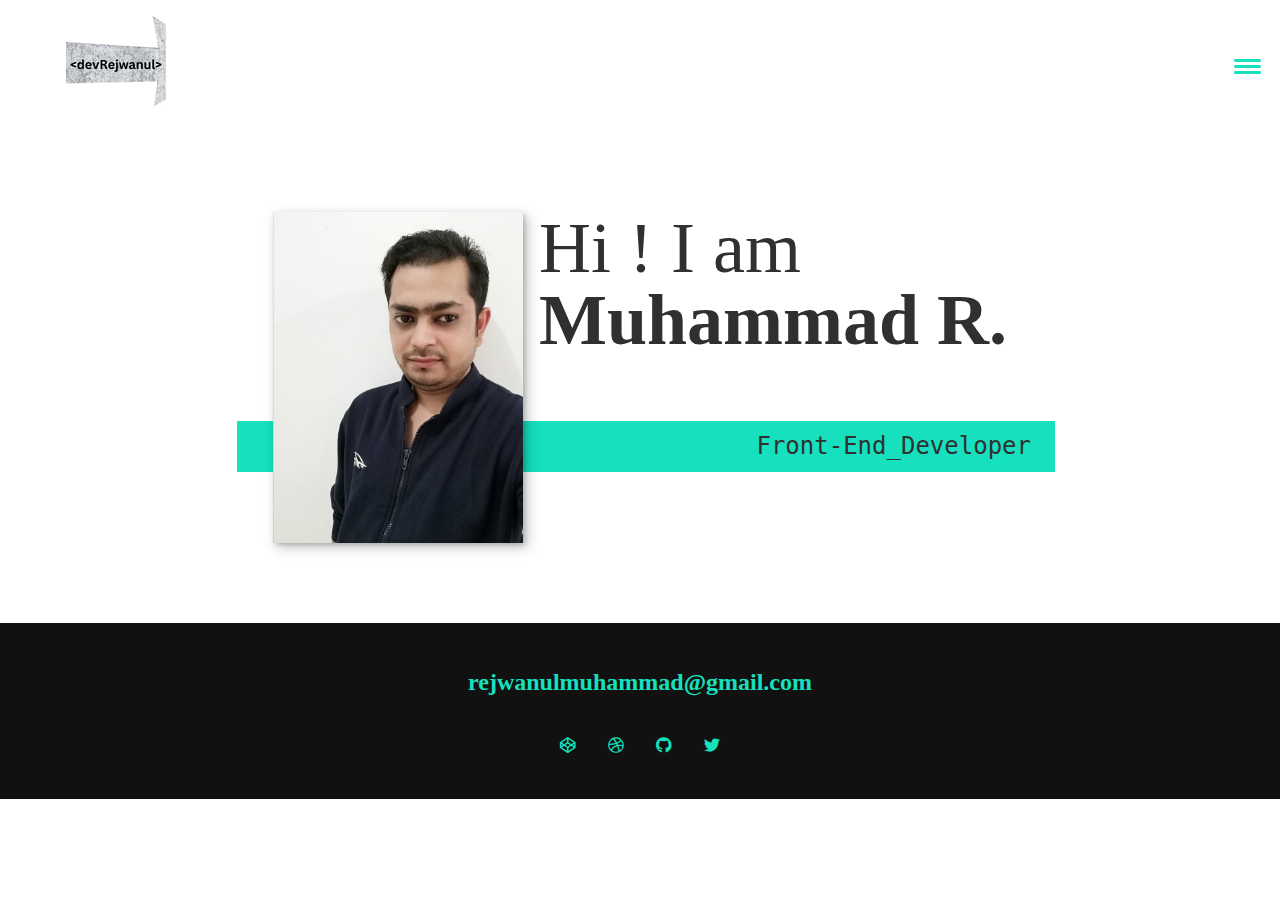
==== otherPage.html @ 14c4367e "90% Done" ====
<!DOCTYPE html>
<html lang="en">
<head>
     <meta charset="UTF-8">
     <meta http-equiv="X-UA-Compatible" content="IE=edge">
     <meta name="viewport" content="width=device-width, initial-scale=1.0">
     <title>myPortfolio</title>
     <link href="https://cdn.jsdelivr.net/npm/bootstrap@5.2.2/dist/css/bootstrap.min.css" rel="stylesheet" integrity="sha384-Zenh87qX5JnK2Jl0vWa8Ck2rdkQ2Bzep5IDxbcnCeuOxjzrPF/et3URy9Bv1WTRi" crossorigin="anonymous">
     <link rel="stylesheet" href="style.css">
     <link href='https://fonts.googleapis.com/css?family=Poppins' rel='stylesheet'>
     <link rel="stylesheet" href="https://use.fontawesome.com/releases/v5.0.7/css/all.css">
</head>
<body>
     <header>
          <div class="logo">
               <img class="img" src="./images/logo.png" alt="" >
          </div>
          <button class="nav-toggle" aria-label="toggle navigation">
               <span class="hamburger"></span>
          </button>
          <nav class="nav">
               <ul class="nav_list" id="nav-list">
                    <li class="nav_item"><a href="#home" class="nav_link">Home</a></li>
                    <li class="nav_item"><a href="#services" class="nav_link">My Services</a></li>
                    <li class="nav_item"><a href="#about" class="nav_link">About me</a></li>
                    <li class="nav_item"><a href="#work" class="nav_link">My Work</a></li>
               </ul>
          </nav>
     </header>




     <section class="intro" id="home">
          <h1 class="section_title section_title--intro">
               Hi ! I am <strong>Muhammad R.</strong>
          </h1>
          <p class="section_subtitle section_subtitle--intro">Front-End_Developer</p>
          <img id="my-img" src="./images/Rajon.jpg" alt="" class="intro_img">
     </section>



     <footer class="footer">
          <a href="mailto:rejwanulmuhammad@gmail.com" class="footer_link">rejwanulmuhammad@gmail.com</a>
          <ul class="social-list">
               <li class="social-list_item">
                    <a class="social-list_link" href="https://codepen.io">
                         <i class="fab fa-codepen"></i>
                    </a>
               </li>
               <li class="social-list_item">
                    <a class="social-list_link" href="https://dribbble.com">
                         <i class="fab fa-dribbble"></i>
                    </a>
               </li>
               <li class="social-list_item">
                    <a class="social-list_link" href="https://github.com">
                         <i class="fab fa-github"></i>
                    </a>
               </li>
               <li class="social-list_item">
                    <a class="social-list_link" href="https://twitter.com">
                         <i class="fab fa-twitter"></i>
                    </a>
               </li>
               
          </ul>
     </footer>
     <script src="main.js"></script>
</body>
</html>
---- style.css ----
.img{
     display: block;
     max-width: 100%;
}
#my-img{
     display: block;
     max-width: 100%;
}
.intro_img{
     box-shadow: var(--bs);
}

html{
     scroll-behavior: smooth;
}

/* custom properties */

*::before,
*::after{
     box-sizing: border-box;
}
:root{
     --ff-primary: 'Source Sans Pro', sans-serrif;
     --ff-secondary: 'Source Code Pro', monospace;

     --fw-reg: 300;
     --fw-bold: 900;

     --clr-light: #fff;
     --clr-dark: #303030;
     --clr-accent: #16e0bd;

     --fs-h1: 3rem;
     --fs-h2: 2.25rem;
     --fs-h3: 1.25rem;
     --fs-body: 1rem;

     --bs: 0.25em 0.25em 0.75em rgba(0,0,0,.25),
           0.125em 0.125em 0.25em rgba(0,0,0,.15); 
}

@media (min-width: 800px) {
     :root{
     --fs-h1: 4.5rem;
     --fs-h2: 3.75rem;
     --fs-h3: 1.5rem;
     --fs-body: 1.125rem;
     }
}

/* general styles */

body{
     background: var(--clr-light);
     color: var(--clr-dark);
     margin: 0;
     font-family: var(--ff-primary);
     font-size: var(--ff-body);
     line-height: 1.6;
}

/* header */

.logo{
     max-width: 200px;
}

header{
     display: flex;
     justify-content: space-between;
     padding: 1em;
}

.nav{
     position: fixed;
     background: var(--clr-dark);
     color: var(--clr-light);
     top: 0;
     bottom: 0;
     left: 0;
     right: 0;
     z-index: 100;
     display: inline-block;

     transform: translateX(100%);
     transition: transform 250ms cubic-bezier(.5, 0, .5, 1);
}

.nav_list{
     list-style: none;
     display: flex;
     height: 100%;
     flex-direction: column;
     justify-content: space-evenly;
     align-items: center;
     margin: 0;
     padding: 0;
}


.nav_link{
     color: inherit;
     font-weight: var(--fw-bold);
     font-size: var(--fs-h2);
     text-decoration: none;
}

.nav_link:hover{
     color: var(--clr-accent);
}

.nav-toggle{
     padding: .25em;
     background: transparent;
     border: 0;
     cursor: pointer;
     right: 1em;
     top: 1em;
     z-index: 1000;
     color: #16e0bd;
}

.nav-open .nav {
      transform: translateX(0);
}

.nav-open .nav-toggle {
     position: fixed;
}

.nav-open .hamburger{
     transform: rotate(.625turn);
}
.nav-open::before{
     transform: rotate(90deg) translateX(-6px);
}
.nav-open::after{
     opacity: 0;
}

.hamburger{
     display: block;
     position: relative;
     color: var(--clr-accent);
}

.hamburger,
.hamburger::before,
.hamburger::after{
     background: var(--clr-dark);
     width: 2em;
     height: 3px;
     border-radius: 1em;
     transition: transform 250ms ease-in-out;
     background: var(--clr-accent);
}

.hamburger::before,
.hamburger::after{
     content: '';
     position: absolute;
     left: 0;
     right: 0;
}

.hamburger::before{ top: 6px; }
.hamburger::after{ bottom: 6px; }

/* section */

section{
     padding: 5em 2em;
}

/* button */

.btn{
     display: inline-block;
     padding: .5em 2.5em;
     background: var(--clr-accent);
     color: var(--clr-dark);
     text-decoration: none;
     cursor: pointer;
     font-size: .8rem;
     text-transform: uppercase;
     letter-spacing: 2px;
     font-weight: var(--fw-bold);
     transition: transform 200ms ease-in-out;
}
.btn:hover{
     transform: scale(1.1);
}

/* typography */
strong{
     font-weight: var(--fw-bold);
}

:focus{
     outline: 3px solid var(--clr-accent);
     outline-offset: 3px;
}

h1,
h2,
h3 {
     line-height: 1;
     margin: 0;
}

h1{font-size: var(--fs-h1)}
h2{font-size: var(--fs-h2)}
h3{font-size: var(--fs-h3)}

.section_title{
     margin-bottom: .25em;
}

.section_title--intro{
     font-weight: var(--fw-reg);
}

.section_title--intro strong{
     display: block;
}

.section_subtitle{
     margin: 0;
     font-size: var(--fs-h3);
}

.section_subtitle--intro,
.section_subtitle--about{
     background-color: var(--clr-accent);
     font-family: var(--ff-secondary);
     margin-bottom: 1em;
     padding: .25em 1em;
     display: inline-block;
}

/* intro section */

.intro{
     position: relative;
}

@media (min-width: 600px) {
     .intro{
          display: grid;
          width: min-content;
          margin: 0 auto;
          grid-column-gap: 1em;
          grid-template-areas: 
          "img title"
          "img subtitle";
          grid-template-columns: min-content max-content;
     }
     .intro_img{
          grid-area: img;
          min-width: 250px;
          z-index: 2;
          position: relative;
     }
     .section_subtitle--intro{
          align-self: start;
          grid-column: -1 / 1;
          grid-row: 2;
          text-align: right;
          position: relative;
          left: -1.5em;
          width: calc(100% + 1.5em);
     }
}

/* my services section */
.my-services{
     background-color: var(--clr-dark);
     color: var(--clr-light);
     background-image: url(./images/bg-img-myservices.jpeg);
     background-size: cover;
     text-align: center;
     background-blend-mode: multiply;
}
.section_title--services{
     color: var(--clr-accent);
     position: relative;
}
.section_title--services::after{
     content: '';
     display: block;
     width: 3em;
     height: 1px;
     margin: 0.5em auto 1em;
     background: var(--clr-light);
     opacity: 0.5;
}

.services{
     margin-bottom: 4em;
}

.service{
     max-width: 500px;
     margin: 0 auto;
}

@media (min-width: 800px){
     .services{
          display: flex;
          max-width: 1000px;
          margin-left: auto;
          margin-right: auto;
     }

     .service + .service{
          margin-left: 2em;
     }
}

/* about me section */
.about-me{
     max-width: 1000px;
     margin: 0 auto;
}

.about-me_img{
     box-shadow: var(--bs);
}

@media (min-width: 600px){
     .about-me{
          display: grid;
          grid-template-columns: 1fr 200px;
          grid-template-areas: 
               "title img"
               "subtitle img"
               "text img";
          grid-column-gap: 2em;
     }

     .section_title--about{
          grid-area: title;
     }

     .section_subtitle--about{
          align-self: start;
          grid-column: 1/ -1;
          grid-row: 2;
          text-align: left;
          position: relative;
          left: -1em;
          width: calc(100% + 2em);
          padding-left: 2em;
          padding-right: calc(200px + 3em);

     }

     .about-me_img{
          grid-area: img;
          z-index: 2;
          position: relative;
     }
}
/* my work section */

.my-work{
     background-color: var(--clr-dark);
     color: var(--clr-light);
     text-align: center;
}

.section_subtitle-work{
     color: var(--clr-accent);
     font-weight: var(--fw-bold);
     margin-bottom: 2em;
}

.portfolio{
     display: grid;
     grid-template-columns: repeat(auto-fit, minmax(300px, 1fr));
}

.portfolio_item{
     background: var(--clr-accent);
     overflow: hidden;
}

.portfolio_item:focus{
     position: relative;
     z-index: 2;
}

.portfolio-img{
     transition: 
     transform 750ms cubic-bezier(.5, 0, .5, 1),
     optacity 250ms linear;
}

.portfolio-img:hover,
.portfolio-item:focus .portfolio-img{
     transform: scale(1.2);
     opacity: .5;
}

/* footer section */
.footer{
     background: #111;
     color: var(--clr-accent);
     text-align: center;
     padding: 2.5em 0;
}
.footer a { 
     color: inherit;
     text-decoration : none;
}

.footer_link:hover,
.social-list_link:hover{
     opacity: .7;
}

.footer_link:hover{
     text-decoration: underline;
}

.footer_link{
     font-size: var(--fs-h3);
     font-weight: var(--fw-bold);
}

.social-list{
     list-style: none;
     display: flex;
     justify-content: center;
     margin: 2em 0 0;
     padding: 0;
}

.social-list_item{
     margin: 0 .5em;
}

.social-list_link{
     padding: .5em;
}
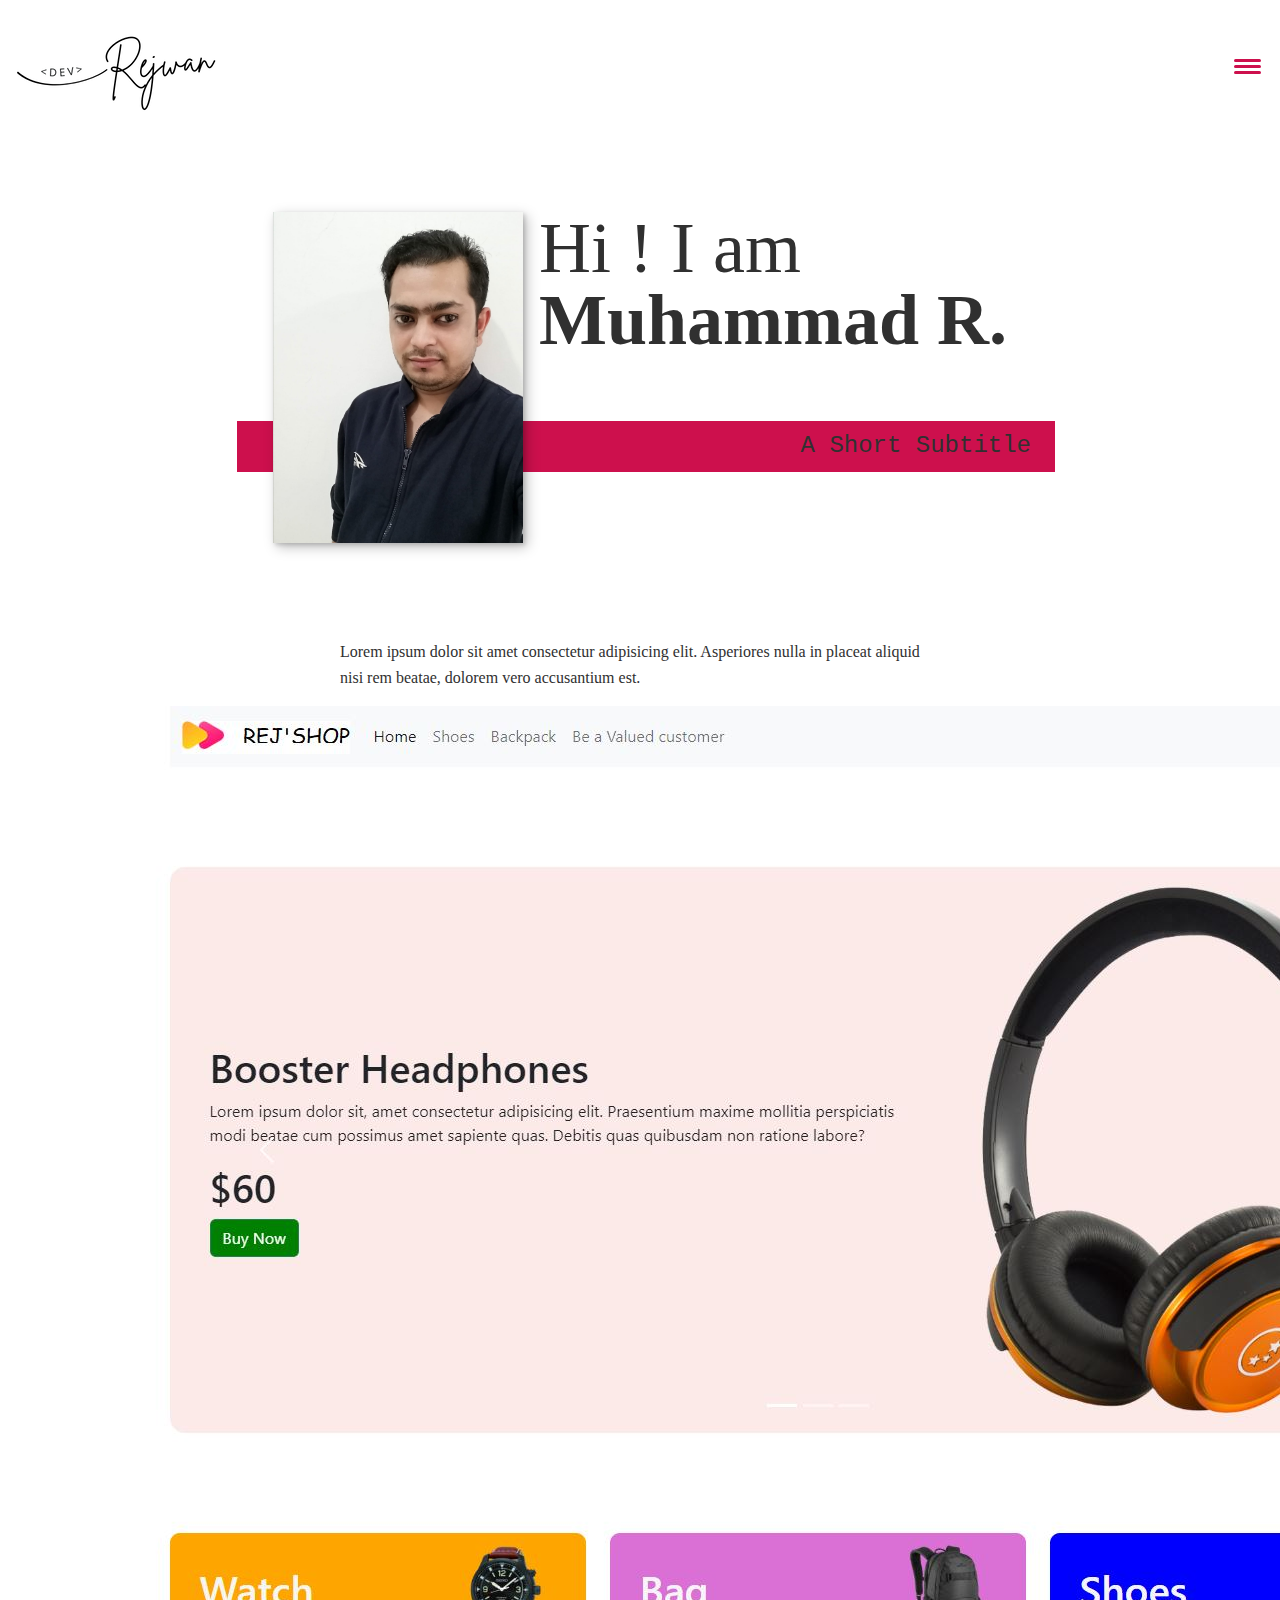
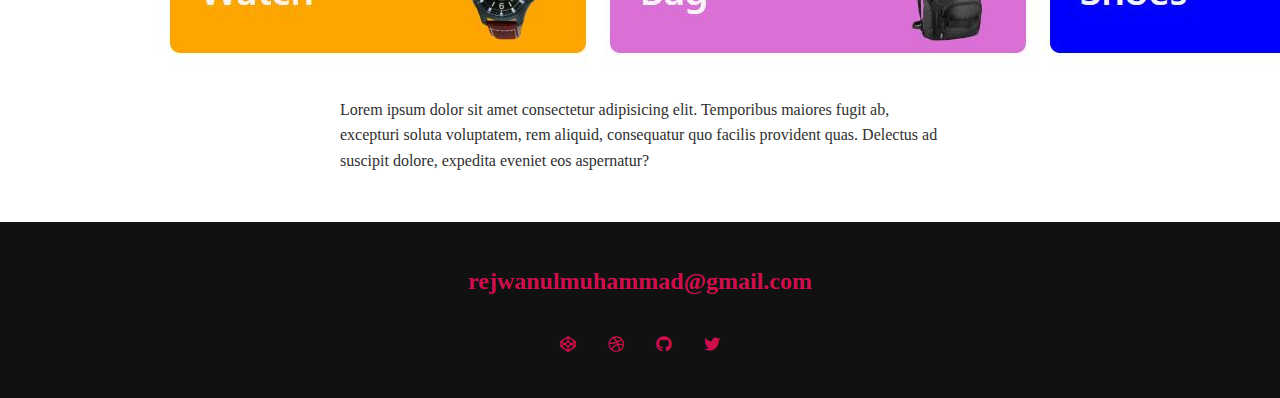
==== commit edf94ebc: "still on modify mood" ====
--- a/otherPage.html
+++ b/otherPage.html
@@ -20,10 +20,10 @@
           </button>
           <nav class="nav">
                <ul class="nav_list" id="nav-list">
-                    <li class="nav_item"><a href="#home" class="nav_link">Home</a></li>
-                    <li class="nav_item"><a href="#services" class="nav_link">My Services</a></li>
-                    <li class="nav_item"><a href="#about" class="nav_link">About me</a></li>
-                    <li class="nav_item"><a href="#work" class="nav_link">My Work</a></li>
+                    <li class="nav_item"><a href="index.html" class="nav_link">Home</a></li>
+                    <li class="nav_item"><a href="index.html #services" class="nav_link">My Services</a></li>
+                    <li class="nav_item"><a href="index.html #about" class="nav_link">About me</a></li>
+                    <li class="nav_item"><a href="index.html #work" class="nav_link">My Work</a></li>
                </ul>
           </nav>
      </header>
@@ -35,9 +35,15 @@
           <h1 class="section_title section_title--intro">
                Hi ! I am <strong>Muhammad R.</strong>
           </h1>
-          <p class="section_subtitle section_subtitle--intro">Front-End_Developer</p>
+          <p class="section_subtitle section_subtitle--intro">A Short Subtitle</p>
           <img id="my-img" src="./images/Rajon.jpg" alt="" class="intro_img">
      </section>
+
+     <div class="portfolio-item-indivisdual">
+          <p>Lorem ipsum dolor sit amet consectetur adipisicing elit. Asperiores nulla in placeat aliquid nisi rem beatae, dolorem vero accusantium est.</p>
+          <img src="./images/pft1.JPG" alt="">
+          <p>Lorem ipsum dolor sit amet consectetur adipisicing elit. Temporibus maiores fugit ab, excepturi soluta voluptatem, rem aliquid, consequatur quo facilis provident quas. Delectus ad suscipit dolore, expedita eveniet eos aspernatur?</p>
+     </div>
 
 
 
--- a/style.css
+++ b/style.css
@@ -6,6 +6,15 @@
      display: block;
      max-width: 100%;
 }
+
+.portfolio-img{
+     float: left;
+     width: 600px;
+     height: 300px;
+     background-size: cover;
+     margin: 0 auto;
+     padding: 2em;
+}
 .intro_img{
      box-shadow: var(--bs);
 }
@@ -29,7 +38,7 @@
 
      --clr-light: #fff;
      --clr-dark: #303030;
-     --clr-accent: #16e0bd;
+     --clr-accent: #CD104D;
 
      --fs-h1: 3rem;
      --fs-h2: 2.25rem;
@@ -443,4 +452,18 @@
 
 .social-list_link{
      padding: .5em;
+}
+
+/* portfolio item indivisual */
+
+.portfolio-item-indivisdual{
+     padding: 0 2em 2em;
+     max-width: 1000px;
+     margin: 0 auto;
+}
+
+.portfolio-item-indivisdual p {
+     max-width: 600px;
+     margin-left: auto;
+     margin-right: auto;
 }